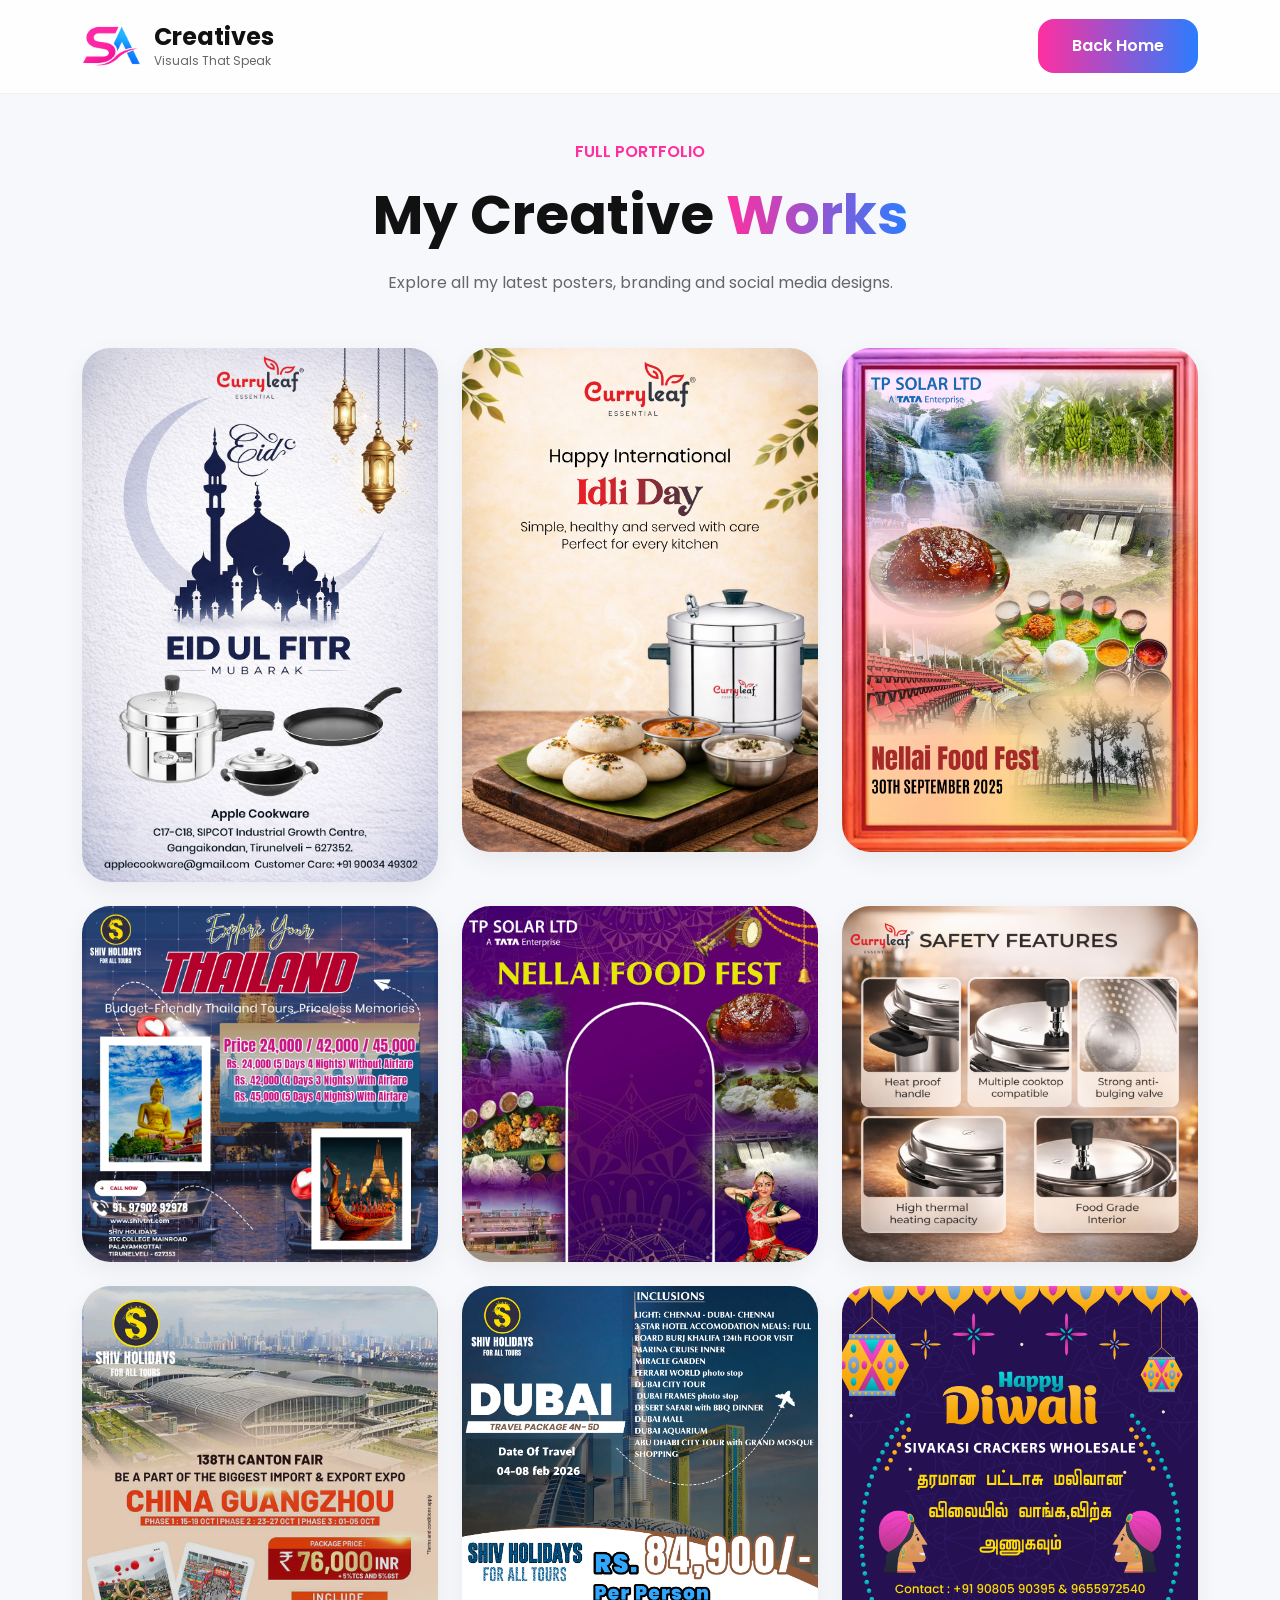
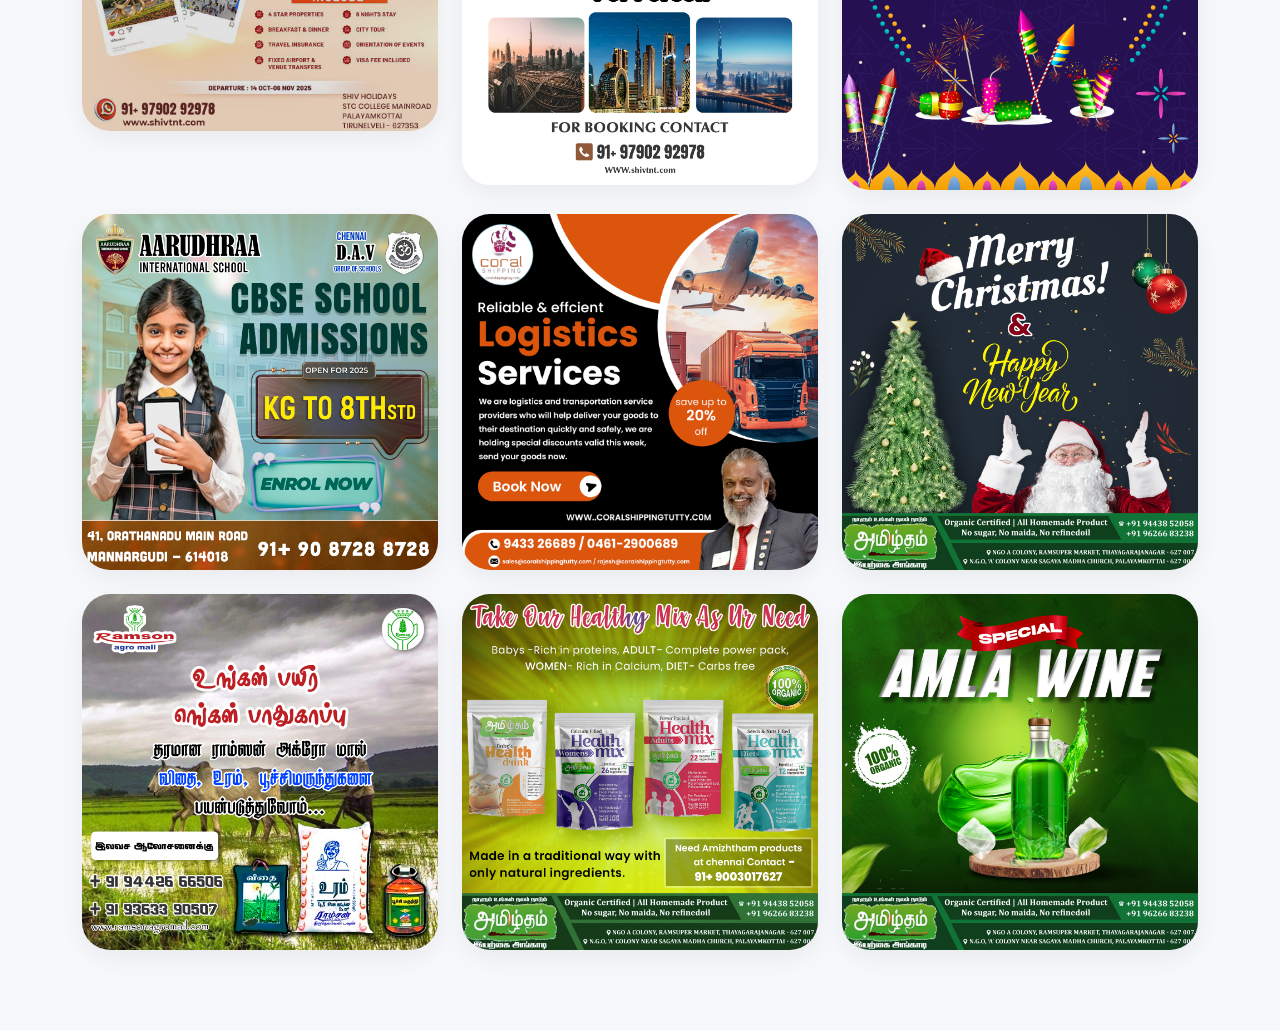
==== portfolio.html @ 1e4dd52a "first commit" ====
<!-- portfolio.html -->

<!DOCTYPE html>
<html lang="en">

<head>

  <meta charset="UTF-8">

  <meta name="viewport"
  content="width=device-width, initial-scale=1.0">

  <title>Portfolio - SA Creatives</title>

  <!-- Bootstrap -->

  <link href="https://cdn.jsdelivr.net/npm/bootstrap@5.3.3/dist/css/bootstrap.min.css"
  rel="stylesheet">

  <!-- Google Font -->

  <link rel="preconnect"
  href="https://fonts.googleapis.com">

  <link href="https://fonts.googleapis.com/css2?family=Poppins:wght@300;400;500;600;700;800&display=swap"
  rel="stylesheet">

  <!-- Font Awesome -->

  <link rel="stylesheet"
  href="https://cdnjs.cloudflare.com/ajax/libs/font-awesome/6.5.2/css/all.min.css">

  <!-- CSS -->

  <link rel="stylesheet"
  href="stylesheet.css">

</head>

<body>

  <!-- NAVBAR -->

  <nav class="navbar navbar-expand-lg fixed-top custom-nav">

    <div class="container">

      <a class="navbar-brand logo"
      href="index.html">

        <img src="imajes/Logo.png">

        <div>

          <h3>Creatives</h3>

          <p>Visuals That Speak</p>

        </div>

      </a>

      <a href="index.html"
      class="main-btn">

        Back Home

      </a>

    </div>

  </nav>

  <!-- PORTFOLIO -->

  <section class="portfolio-page section-padding">

    <div class="container">

      <!-- TOP -->

      <div class="text-center mb-5">

        <span class="section-tag">

          FULL PORTFOLIO

        </span>

        <h1 class="section-title">

          My Creative <span>Works</span>

        </h1>

        <p class="section-text">

          Explore all my latest posters,
          branding and social media designs.

        </p>

      </div>

      <!-- GALLERY -->

      <div class="row g-4">

        <div class="col-lg-4 col-md-6">

          <div class="gallery-card">

            <img src="imajes/Eid Mubarak.jpg">

          </div>

        </div>

        <div class="col-lg-4 col-md-6">

          <div class="gallery-card">

            <img src="imajes/Idli Day.jpg">

          </div>

        </div>

        <div class="col-lg-4 col-md-6">

          <div class="gallery-card">

            <img src="imajes/nellai food fest.jpg">

          </div>

        </div>

        <div class="col-lg-4 col-md-6">

          <div class="gallery-card">

            <img src="imajes/thailand POSTER 4.jpg">

          </div>

        </div>

        <div class="col-lg-4 col-md-6">

          <div class="gallery-card">

            <img src="imajes/selife booth creative.jpg">

          </div>

        </div>

        <div class="col-lg-4 col-md-6">

          <div class="gallery-card">

            <img src="imajes/saftey features.jpg">

          </div>

        </div>

        <div class="col-lg-4 col-md-6">

          <div class="gallery-card">

            <img src="imajes/today.jpg">

          </div>

      </div>

      <div class="col-lg-4 col-md-6">

          <div class="gallery-card">

            <img src="imajes/dubai.jpg">

          </div>

      </div>

      <div class="col-lg-4 col-md-6">

          <div class="gallery-card">

            <img src="imajes/cracker poster 1.jpg">

          </div>

      </div>

      <div class="col-lg-4 col-md-6">

          <div class="gallery-card">

            <img src="imajes/aarudhura copy.jpg">

          </div>

      </div>

      <div class="col-lg-4 col-md-6">

          <div class="gallery-card">

            <img src="imajes/Shipping Poster.jpg">

          </div>

      </div>

      <div class="col-lg-4 col-md-6">

          <div class="gallery-card">

            <img src="imajes/christmas amil copy.jpg">

          </div>

      </div>

      <div class="col-lg-4 col-md-6">

          <div class="gallery-card">

            <img src="imajes/monday  ramson copy.jpg">

          </div>

      </div>

      <div class="col-lg-4 col-md-6">

          <div class="gallery-card">

            <img src="imajes/health mix copy tt.jpg">

          </div>

      </div>

      <div class="col-lg-4 col-md-6">

          <div class="gallery-card">

            <img src="imajes/sat amirtham.jpg">

          </div>

      </div>

    </div>

  </section>

</body>

</html>
---- stylesheet.css ----
/* style.css */

*{
  margin:0;
  padding:0;
  box-sizing:border-box;
  font-family:'Poppins',sans-serif;
}

html{
  scroll-behavior:smooth;
}

body{
  background:#f7f8fc;
  overflow-x:hidden;
  color:#111;
}

img{
  width:100%;
}

.section-padding{
  padding:80px 0;
}

/* NAVBAR */

.custom-nav{
  background:rgba(255,255,255,0.85);
  backdrop-filter:blur(12px);
  padding:18px 0;
  border-bottom:1px solid rgba(0,0,0,0.05);
}

.logo{
  display:flex;
  align-items:center;
  gap:12px;
  text-decoration:none;
}

.logo img{
  width:60px;
}

.logo h3{
  font-size:24px;
  color:#111;
  margin:0;
  font-weight:700;
}

.logo p{
  margin:0;
  font-size:12px;
  color:#666;
}

.nav-link{
  color:#111;
  margin-left:20px;
  font-weight:500;
  position:relative;
  transition:0.3s;
}

.nav-link::after{
  content:'';
  position:absolute;
  left:0;
  bottom:-6px;
  width:0%;
  height:3px;
  border-radius:30px;
  background:linear-gradient(90deg,#ff2fa0,#2b7cff);
  transition:0.4s;
}

.nav-link:hover::after,
.nav-link.active::after{
  width:100%;
}

.nav-link:hover{
  color:#ff2fa0;
}

/* HERO */

.hero{
  padding-top:120px;
  position:relative;
}

.hero-tag{
  color:#ff2fa0;
  font-weight:600;
  letter-spacing:1px;
}

.hero h1{
  font-size:78px;
  font-weight:800;
  line-height:1.1;
  margin:20px 0;
}

.hero h1 span{
  background:linear-gradient(90deg,#ff2fa0,#2b7cff);
  -webkit-background-clip:text;
  -webkit-text-fill-color:transparent;
}

.hero p{
  color:#666;
  line-height:34px;
  font-size:18px;
  margin-bottom:35px;
}

.hero-btns{
  display:flex;
  gap:20px;
  flex-wrap:wrap;
}

.main-btn{
  background:linear-gradient(90deg,#ff2fa0,#2b7cff);
  color:white;
  padding:15px 34px;
  border-radius:16px;
  text-decoration:none;
  font-weight:600;
  transition:0.4s;
  border:none;
  display:inline-block;
}

.main-btn:hover{
  transform:translateY(-6px);
  box-shadow:0 15px 35px rgba(255,47,160,0.25);
}

.outline-btn{
  border:2px solid #ddd;
  color:#111;
  padding:15px 34px;
  border-radius:16px;
  text-decoration:none;
  font-weight:600;
  transition:0.4s;
}

.outline-btn:hover{
  background:linear-gradient(90deg,#ff2fa0,#2b7cff);
  color:white;
  border-color:transparent;
}

.social-icons{
  display:flex;
  gap:15px;
  margin-top:35px;
}

.social-icons a{
  width:50px;
  height:50px;
  border-radius:50%;
  background:white;
  display:flex;
  align-items:center;
  justify-content:center;
  color:#111;
  text-decoration:none;
  box-shadow:0 5px 20px rgba(0,0,0,0.05);
  transition:0.4s;
}

.social-icons a:hover{
  transform:translateY(-8px);
  background:linear-gradient(90deg,#ff2fa0,#2b7cff);
  color:white;
}

/* HERO RIGHT */

.hero-right{
  position:relative;
  display:flex;
  justify-content:center;
  align-items:center;
}

.hero-circle{
  width:480px;
  height:480px;
  border-radius:50%;
  background:linear-gradient(to bottom right,#ffffff,#eef4ff);
  display:flex;
  justify-content:center;
  align-items:center;
  box-shadow:0 15px 40px rgba(0,0,0,0.05);
}

.hero-circle img{
  width:70%;
}

.floating-card{
  position:absolute;
  background:white;
  padding:16px 24px;
  border-radius:18px;
  box-shadow:0 10px 25px rgba(0,0,0,0.08);
  font-weight:600;
  animation:float 4s ease-in-out infinite;
}

.floating-card i{
  margin-right:8px;
  color:#ff2fa0;
}

.one{
  top:80px;
  left:0;
}

.two{
  bottom:90px;
  right:0;
}

@keyframes float{
  0%{
    transform:translateY(0);
  }

  50%{
    transform:translateY(-12px);
  }

  100%{
    transform:translateY(0);
  }
}

/* SECTION */

.section-tag{
  color:#ff2fa0;
  font-weight:600;
}

.section-title{
  font-size:55px;
  font-weight:700;
  margin:18px 0;
}

.section-title span{
  background:linear-gradient(90deg,#ff2fa0,#2b7cff);
  -webkit-background-clip:text;
  -webkit-text-fill-color:transparent;
}

.section-text{
  color:#666;
  max-width:700px;
  margin:auto;
  line-height:34px;
}

/* ABOUT */

.about-card{
  background:white;
  padding:45px;
  border-radius:28px;
  text-align:center;
  box-shadow:0 5px 20px rgba(0,0,0,0.05);
  transition:0.4s;
}

.about-card:hover{
  transform:translateY(-10px);
}

.about-card h1{
  font-size:60px;
  color:#ff2fa0;
}

/* SERVICES */

.service-card{
  background:white;
  padding:40px 30px;
  border-radius:28px;
  text-align:center;
  transition:0.4s;
  border:1px solid rgba(0,0,0,0.05);
}

.service-card:hover{
  transform:translateY(-12px);
  box-shadow:0 15px 35px rgba(0,0,0,0.06);
}

.service-card i{
  font-size:40px;
  margin-bottom:20px;
  background:linear-gradient(90deg,#ff2fa0,#2b7cff);
  -webkit-background-clip:text;
  -webkit-text-fill-color:transparent;
}

.service-card h3{
  margin-bottom:15px;
}

.service-card p{
  color:#666;
  line-height:30px;
}

/* PRICING */

.price-card{
  background:white;
  padding:50px;
  border-radius:28px;
  text-align:center;
  position:relative;
  transition:0.4s;
  border:1px solid rgba(0,0,0,0.05);
}

.price-card:hover{
  transform:translateY(-12px);
}

.active-card{
  border:2px solid #ff2fa0;
}

.popular{
  position:absolute;
  top:-12px;
  left:50%;
  transform:translateX(-50%);
  background:#ff2fa0;
  color:white;
  padding:8px 18px;
  border-radius:30px;
  font-size:13px;
}

.price-card h1{
  font-size:65px;
  margin:20px 0;
}

/* CONTACT */

.contact-box{
  margin-top:30px;
}

.contact-box div{
  margin-bottom:18px;
  color:#555;
  transition:0.3s;
}

.contact-box div:hover{
  transform:translateX(10px);
  color:#ff2fa0;
}

form{
  background:white;
  padding:40px;
  border-radius:28px;
  box-shadow:0 5px 25px rgba(0,0,0,0.05);
}

input,
textarea{
  width:100%;
  padding:18px;
  border-radius:16px;
  border:1px solid #ddd;
  margin-bottom:20px;
  transition:0.3s;
}

input:focus,
textarea:focus{
  outline:none;
  border-color:#ff2fa0;
  box-shadow:0 0 0 5px rgba(255,47,160,0.08);
}

textarea{
  height:160px;
  resize:none;
}

/* FOOTER */

footer{
  padding:35px 0;
  text-align:center;
  color:#777;
}

/* RESPONSIVE */

@media(max-width:991px){

  .hero{
    text-align:center;
  }

  .hero h1{
    font-size:55px;
  }

  .hero-btns{
    justify-content:center;
  }

  .social-icons{
    justify-content:center;
  }

  .hero-circle{
    width:320px;
    height:320px;
    margin-top:50px;
  }

  .floating-card{
    display:none;
  }

  .section-title{
    font-size:42px;
  }

  .portfolio-top{
    flex-direction:column;
    gap:20px;
  }

}

/* ADD THIS IN style.css */

/* PORTFOLIO PAGE */

.portfolio-page{
  background:#f7f8fc;
  min-height:100vh;
  padding-top:140px;
}

.gallery-card{
  overflow:hidden;
  border-radius:28px;
  background:white;
  box-shadow:0 8px 25px rgba(0,0,0,0.06);
  transition:0.4s;
}

.gallery-card:hover{
  transform:translateY(-10px);
}

.gallery-card img{
  width:100%;
  transition:0.5s;
}

.gallery-card:hover img{
  transform:scale(1.08);
}
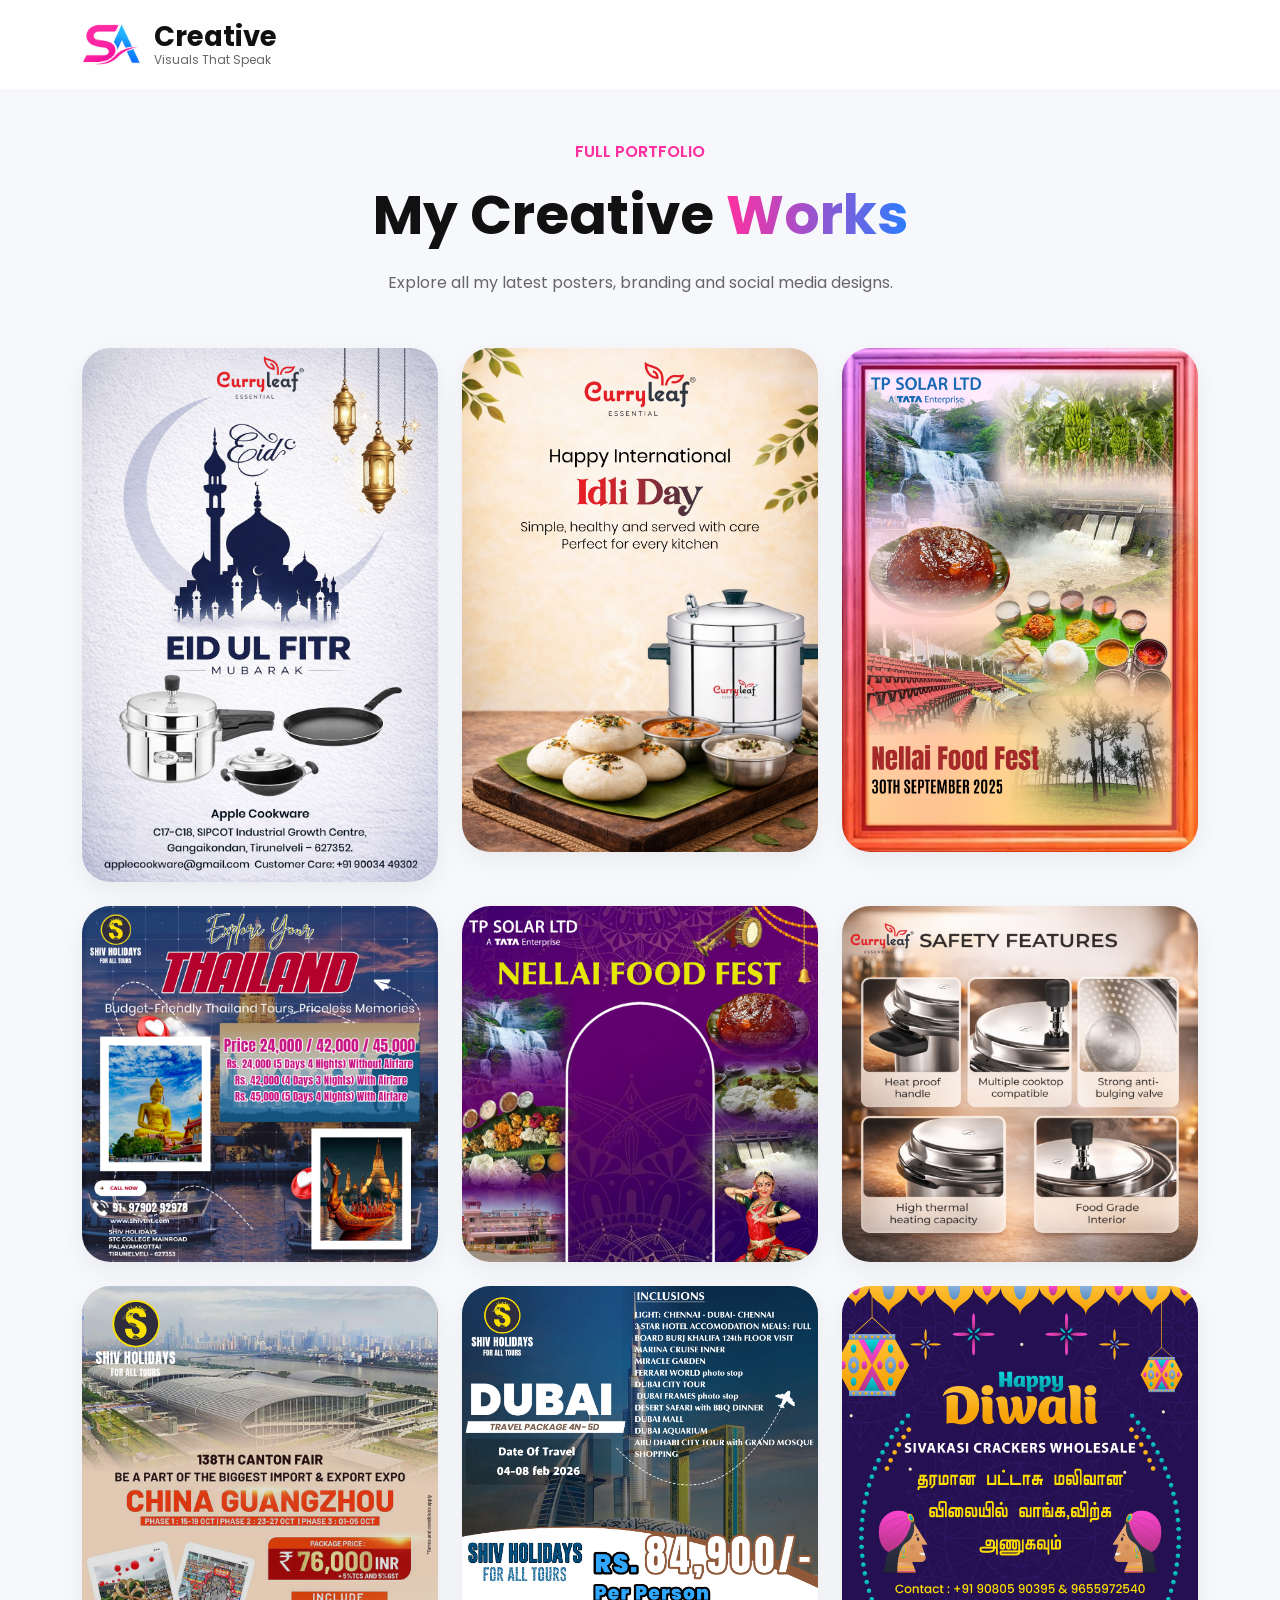
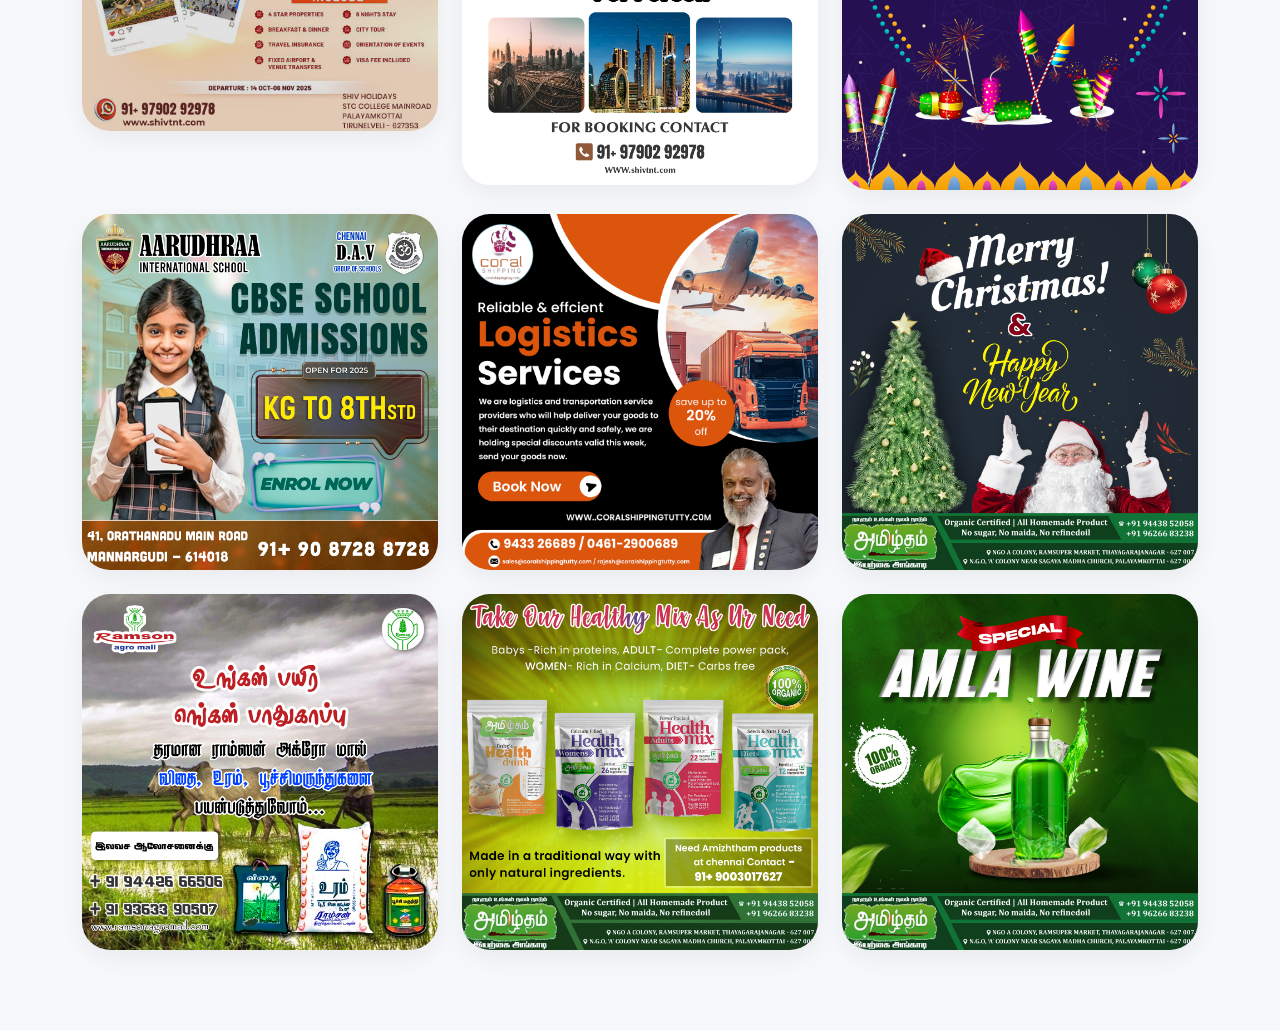
==== commit f10a608f: "updated navbar menu" ====
--- a/portfolio.html
+++ b/portfolio.html
@@ -52,18 +52,11 @@
 
         <div>
 
-          <h3>Creatives</h3>
+          <h3>Creative</h3>
 
           <p>Visuals That Speak</p>
 
         </div>
-
-      </a>
-
-      <a href="index.html"
-      class="main-btn">
-
-        Back Home
 
       </a>
 
--- a/stylesheet.css
+++ b/stylesheet.css
@@ -45,17 +45,26 @@
   width:60px;
 }
 
+.logo-text{
+  display:flex;
+  flex-direction:column;
+  justify-content:center;
+}
+
 .logo h3{
-  font-size:24px;
+  font-size:27.5px;
   color:#111;
   margin:0;
   font-weight:700;
+  line-height:1;
 }
 
 .logo p{
   margin:0;
   font-size:12px;
   color:#666;
+  line-height:1.2;
+  margin-top:2px;
 }
 
 .nav-link{
@@ -78,14 +87,49 @@
   transition:0.4s;
 }
 
-.nav-link:hover::after,
 .nav-link.active::after{
   width:100%;
 }
 
-.nav-link:hover{
-  color:#ff2fa0;
-}
+@media(min-width:992px){
+
+  .nav-link:hover::after{
+    width:100%;
+  }
+
+  .nav-link:hover{
+    color:#ff2fa0;
+  }
+
+}
+
+@media(max-width:991px){
+
+  .nav-link.active::after{
+    width:0 !important;
+  }
+
+}
+
+.navbar-toggler{
+  border:none !important;
+  box-shadow:none !important;
+  outline:none !important;
+  background:none;
+}
+
+.menu-text{
+  font-size:14px;
+  font-weight:700;
+  letter-spacing:2px;
+  color:#111;
+  transition:0.3s;
+}
+
+.navbar-toggler:focus{
+  box-shadow:none !important;
+}
+
 
 /* HERO */
 
